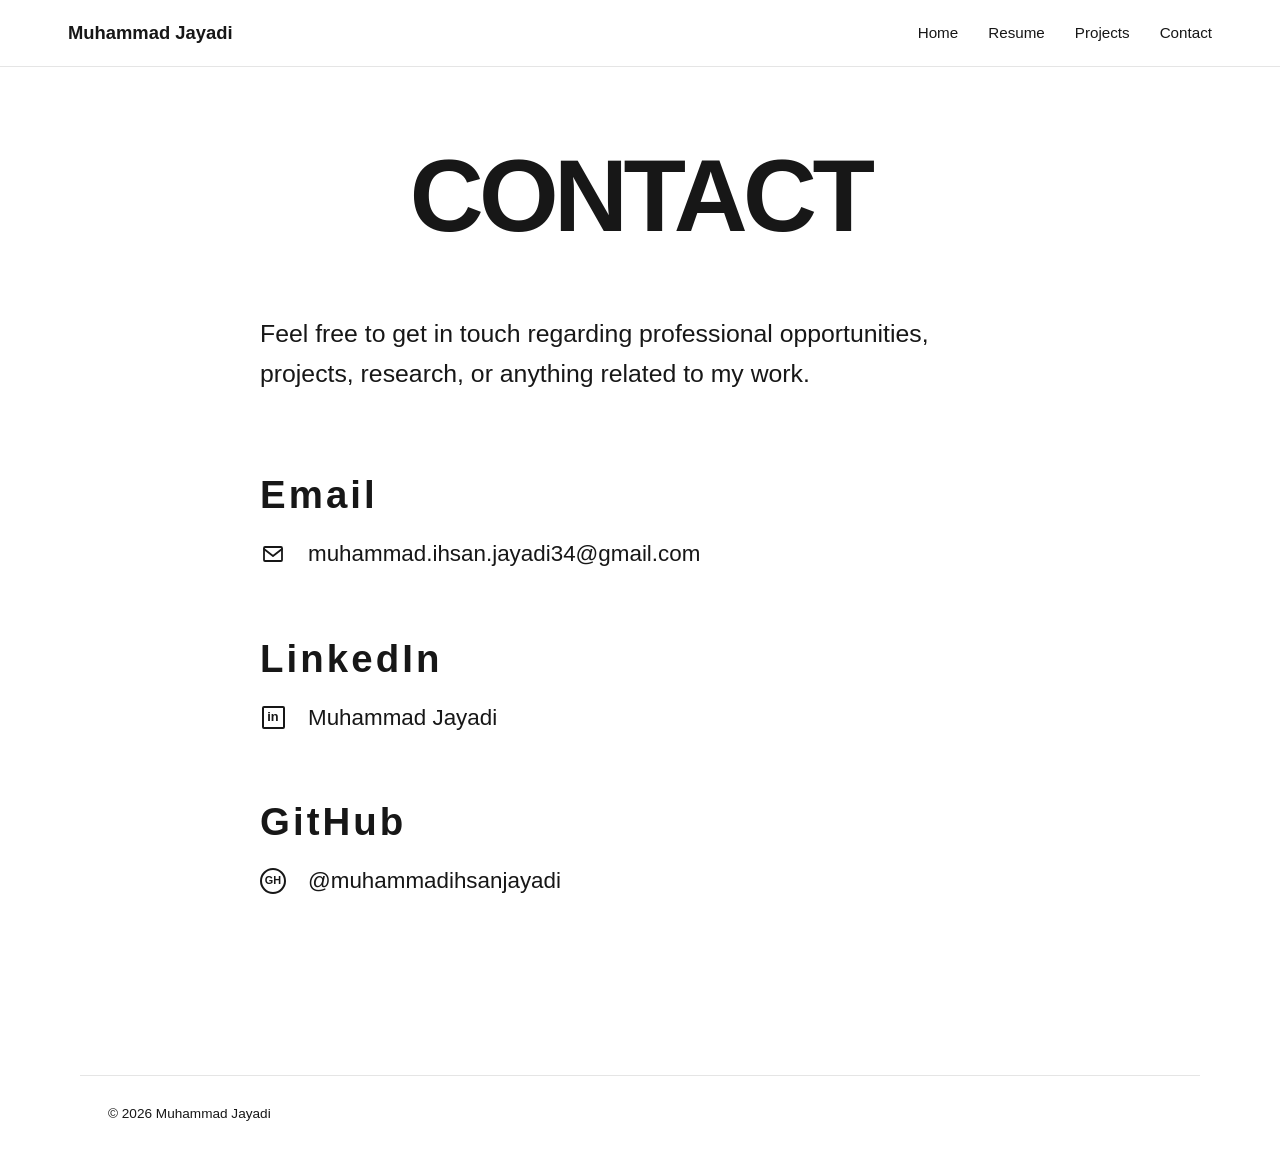
==== contact.html @ 496a7804 "Initial portfolio site" ====
<!DOCTYPE html>
<html lang="en">

<head>
  <meta charset="UTF-8">
  <meta name="viewport" content="width=device-width, initial-scale=1.0">

  <title>Contact | Muhammad Jayadi</title>

  <link rel="stylesheet" href="styles.css">

  <style>

    .contact-page {
      max-width: 1120px;
      margin: 0 auto;
      padding: 80px 28px 120px;
    }

    .contact-heading {
      text-align: center;
      padding-bottom: 70px;
    }

    .contact-heading h1 {
      font-size: clamp(4rem, 8vw, 7rem);
      line-height: 0.95;
      letter-spacing: -0.045em;
      font-weight: 800;
    }

    .contact-intro {
      max-width: 760px;
      margin: 0 auto 80px;
      text-align: left;
    }

    .contact-intro p {
      max-width: 700px;
      font-size: 1.55rem;
      line-height: 1.6;
    }

    .contact-methods {
      max-width: 760px;
      margin: 0 auto;
    }

    .contact-method {
      padding: 0 0 58px;
    }

    .contact-method + .contact-method {
      padding-top: 10px;
    }

    .contact-method h2 {
      font-size: clamp(1.8rem, 3vw, 2.5rem);
      line-height: 1.1;
      letter-spacing: 0.08em;
      font-weight: 650;
      margin-bottom: 22px;
    }

    .contact-link {
      display: inline-flex;
      align-items: center;
      gap: 22px;

      font-size: clamp(1.05rem, 2vw, 1.4rem);
      line-height: 1.4;

      transition: opacity 0.2s ease;
    }

    .contact-link:hover {
      opacity: 0.55;
    }

    .contact-icon {
      width: 26px;
      height: 26px;
      flex: 0 0 26px;

      display: flex;
      align-items: center;
      justify-content: center;
    }

    .contact-icon svg {
      width: 24px;
      height: 24px;

      stroke: currentColor;
      fill: none;

      stroke-width: 1.8;
      stroke-linecap: round;
      stroke-linejoin: round;
    }

    .linkedin-icon {
      width: 23px;
      height: 23px;

      border: 2px solid #171717;
      border-radius: 2px;

      display: flex;
      align-items: center;
      justify-content: center;

      font-size: 0.8rem;
      font-weight: 800;
      line-height: 1;
    }

    .github-icon {
      width: 26px;
      height: 26px;

      display: flex;
      align-items: center;
      justify-content: center;

      font-size: 0.68rem;
      font-weight: 800;

      border: 2px solid #171717;
      border-radius: 50%;
    }

    @media (max-width: 800px) {

      .contact-page {
        padding-top: 60px;
      }

      .contact-heading {
        padding-bottom: 55px;
      }

      .contact-intro {
        margin-bottom: 65px;
      }

      .contact-intro p {
        font-size: 1.3rem;
      }

      .contact-method {
        padding-bottom: 50px;
      }

      .contact-method h2 {
        margin-bottom: 18px;
      }

      .contact-link {
        gap: 16px;
        overflow-wrap: anywhere;
      }

    }

  </style>

</head>


<body>

  <!-- Navigation -->

  <header class="site-header">

    <nav class="navbar">

      <a class="site-name" href="index.html">
        Muhammad Jayadi
      </a>

      <ul class="nav-links">
        <li><a href="index.html">Home</a></li>
        <li><a href="resume.html">Resume</a></li>
        <li><a href="projects.html">Projects</a></li>
        <li><a href="contact.html">Contact</a></li>
      </ul>

    </nav>

  </header>


  <main class="contact-page">

    <!-- Heading -->

    <section class="contact-heading">

      <h1>
        CONTACT
      </h1>

    </section>


    <!-- Intro -->

    <section class="contact-intro">

      <p>
        Feel free to get in touch regarding professional opportunities,
        projects, research, or anything related to my work.
      </p>

    </section>


    <!-- Contact Methods -->

    <section class="contact-methods">


      <!-- Email -->

      <div class="contact-method">

        <h2>
          Email
        </h2>

        <a
          class="contact-link"
          href="mailto:muhammad.ihsan.jayadi34@gmail.com"
        >

          <span class="contact-icon">

            <svg viewBox="0 0 24 24" aria-hidden="true">
              <rect x="3" y="5" width="18" height="14" rx="1"></rect>
              <path d="M3 7l9 7 9-7"></path>
            </svg>

          </span>

          <span>
            muhammad.ihsan.jayadi34@gmail.com
          </span>

        </a>

      </div>


      <!-- LinkedIn -->

      <div class="contact-method">

        <h2>
          LinkedIn
        </h2>

        <a
          class="contact-link"
          href="https://www.linkedin.com/in/muhammad-jayadi-181474328/"
          target="_blank"
          rel="noopener noreferrer"
        >

          <span class="contact-icon">

            <span class="linkedin-icon">
              in
            </span>

          </span>

          <span>
            Muhammad Jayadi
          </span>

        </a>

      </div>


      <!-- GitHub -->

      <div class="contact-method">

        <h2>
          GitHub
        </h2>

        <a
          class="contact-link"
          href="https://github.com/muhammadihsanjayadi"
          target="_blank"
          rel="noopener noreferrer"
        >

          <span class="contact-icon">

            <span class="github-icon">
              GH
            </span>

          </span>

          <span>
            @muhammadihsanjayadi
          </span>

        </a>

      </div>


    </section>

  </main>


  <!-- Footer -->

  <footer class="site-footer">
    <p>© 2026 Muhammad Jayadi</p>
  </footer>

</body>

</html>
---- styles.css ----
/* -------------------------------------------------------
   Base
------------------------------------------------------- */

* {
  box-sizing: border-box;
  margin: 0;
  padding: 0;
}

html {
  scroll-behavior: smooth;
}

body {
  font-family: "Segoe UI", Arial, Helvetica, sans-serif;
  background: #ffffff;
  color: #171717;
}

a {
  color: inherit;
  text-decoration: none;
}

img {
  display: block;
  max-width: 100%;
}


/* -------------------------------------------------------
   Navigation
------------------------------------------------------- */

.site-header {
  width: 100%;
  background: #ffffff;
  border-bottom: 1px solid #e5e5e5;
}

.navbar {
  max-width: 1200px;
  margin: 0 auto;
  padding: 22px 28px;

  display: flex;
  align-items: center;
  justify-content: space-between;
}

.site-name {
  font-size: 1.15rem;
  font-weight: 700;
}

.nav-links {
  list-style: none;

  display: flex;
  align-items: center;
  gap: 30px;
}

.nav-links a {
  font-size: 0.95rem;
  padding-bottom: 4px;

  border-bottom: 2px solid transparent;

  transition: border-color 0.2s ease;
}

.nav-links a:hover {
  border-bottom-color: #171717;
}


/* -------------------------------------------------------
   Hero
------------------------------------------------------- */

.hero {
  max-width: 1200px;
  margin: 0 auto;
  padding: 80px 28px 100px;

  display: grid;
  grid-template-columns:
    minmax(300px, 0.9fr)
    minmax(0, 1.2fr);

  gap: 72px;
  align-items: center;
}

.hero-image img {
  width: 100%;
  aspect-ratio: 4 / 5;

  object-fit: cover;
  object-position: center;
}

.hero-content h1 {
  font-size: clamp(2.8rem, 4.5vw, 4.8rem);
  line-height: 1;
  letter-spacing: -0.04em;
  font-weight: 800;
  margin-bottom: 30px;
  white-space: nowrap;
}

@media (max-width: 800px) {
  .hero-content h1 {
    white-space: normal;
  }
}

.hero-intro {
  max-width: 720px;

  font-size: 1.1rem;
  line-height: 1.7;
}

.hero-links {
  display: flex;
  flex-wrap: wrap;

  gap: 12px;
  margin: 32px 0;
}

.hero-links a {
  border: 1px solid #171717;

  padding: 11px 18px;

  font-size: 0.95rem;
  font-weight: 600;

  transition:
    background 0.2s ease,
    color 0.2s ease;
}

.hero-links .primary-button {
  background: #171717;
  color: #ffffff;
}

.hero-links a:hover {
  background: #171717;
  color: #ffffff;
}

.hero-interests {
  border-top: 1px solid #dddddd;
  padding-top: 22px;

  font-size: 0.95rem;
  line-height: 1.7;
}


/* -------------------------------------------------------
   Shared
------------------------------------------------------- */

.section-label {
  font-size: 0.8rem;
  font-weight: 700;
  letter-spacing: 0.14em;
}

.section-heading {
  margin-bottom: 46px;
}

.section-heading .section-label {
  margin-bottom: 10px;
}

.section-heading h2 {
  font-size: clamp(2.5rem, 3.7vw, 3.8rem);
  line-height: 1;
  letter-spacing: -0.035em;
}


/* -------------------------------------------------------
   Homepage Projects
------------------------------------------------------- */

.projects-section {
  max-width: 1120px;
  margin: 0 auto;

  padding: 90px 28px 110px;

  border-top: 1px solid #e5e5e5;
}

.projects-grid {
  display: grid;
  grid-template-columns: repeat(2, minmax(0, 1fr));

  gap: 48px;
}

.project-card {
  border-top: 2px solid #171717;
  padding-top: 22px;
}

.project-image {
  display: block;

  width: 100%;
  aspect-ratio: 11 / 8.5;

  overflow: hidden;

  margin-bottom: 28px;

  background: #ffffff;
  border: 4px solid #171717;
}

.project-image img,
.project-image-map img {
  width: 100%;
  height: 100%;

  object-fit: contain;
  object-position: center;

  transition: opacity 0.25s ease;
}

.project-image:hover img {
  opacity: 0.92;
}

.project-type {
  font-size: 0.78rem;
  font-weight: 700;

  letter-spacing: 0.08em;
  text-transform: uppercase;

  margin-bottom: 14px;
}

.project-card h3 {
  font-size: 1.6rem;
  line-height: 1.2;

  margin-bottom: 16px;
}

.project-card p {
  font-size: 1rem;
  line-height: 1.65;
}

.project-link {
  display: inline-block;

  margin-top: 22px;

  font-weight: 700;

  border-bottom: 1px solid #171717;
  padding-bottom: 3px;
}

.project-link:hover {
  opacity: 0.55;
}


/* -------------------------------------------------------
   Contact Section
------------------------------------------------------- */

.contact-section {
  max-width: 1120px;
  margin: 0 auto;

  padding: 90px 28px;

  border-top: 1px solid #e5e5e5;
}

.contact-section .section-label {
  margin-bottom: 12px;
}

.contact-section h2 {
  font-size: clamp(2.5rem, 4vw, 4rem);
  line-height: 1;

  letter-spacing: -0.035em;

  margin-bottom: 24px;
}

.contact-text {
  font-size: 1.05rem;
  line-height: 1.7;

  margin-bottom: 28px;
}

.contact-links {
  display: flex;
  flex-wrap: wrap;

  gap: 12px;
}

.contact-links a {
  border: 1px solid #171717;

  padding: 11px 18px;

  font-size: 0.95rem;
  font-weight: 600;
}

.contact-links a:hover {
  background: #171717;
  color: #ffffff;
}


/* -------------------------------------------------------
   Resume
------------------------------------------------------- */

.resume-page {
  max-width: 1120px;
  margin: 0 auto;

  padding: 80px 28px 120px;
}

.resume-heading {
  text-align: center;

  padding-bottom: 70px;
}

.resume-heading h1 {
  font-size: clamp(4rem, 8vw, 7rem);
  line-height: 0.95;

  letter-spacing: -0.045em;
  font-weight: 800;
}

.resume-section {
  display: grid;
  grid-template-columns: 240px minmax(0, 1fr);

  gap: 60px;

  padding: 46px 0;

  border-top: 2px solid #171717;
}

.resume-section h2 {
  font-size: 1.35rem;
  line-height: 1.2;
}

.resume-section-content {
  min-width: 0;
}

.resume-entry + .resume-entry {
  margin-top: 42px;
}

.resume-entry-heading {
  display: flex;
  justify-content: space-between;
  align-items: flex-start;

  gap: 30px;

  margin-bottom: 12px;
}

.resume-entry h3 {
  font-size: 1.15rem;
  line-height: 1.35;
}

.resume-role {
  margin-top: 3px;

  font-size: 0.98rem;
  font-style: italic;
}

.resume-date {
  flex-shrink: 0;

  font-size: 0.9rem;
  font-weight: 600;

  text-align: right;
}

.resume-entry p {
  line-height: 1.65;
}

.resume-entry ul {
  padding-left: 20px;
  margin-top: 12px;
}

.resume-entry li {
  line-height: 1.65;
}

.resume-entry li + li {
  margin-top: 8px;
}

.publication-entry p {
  font-size: 1rem;
  line-height: 1.75;
}

.resume-groups {
  display: grid;
  grid-template-columns: repeat(3, minmax(0, 1fr));

  gap: 40px;
}

.resume-groups h3 {
  font-size: 1.05rem;
  margin-bottom: 12px;
}

.resume-groups ul {
  padding-left: 18px;
}

.resume-groups li {
  line-height: 1.6;
}

.resume-groups li + li {
  margin-top: 8px;
}


.certificate-groups {
  display: grid;
  grid-template-columns: repeat(2, minmax(0, 1fr));

  gap: 36px 50px;
}

.certificate-group h3 {
  font-size: 1.05rem;
  margin-bottom: 12px;
}

.certificate-group ul {
  padding-left: 18px;
}

.certificate-group li {
  line-height: 1.6;
}

.certificate-group li + li {
  margin-top: 8px;
}

.skills-grid {
  display: grid;
  grid-template-columns: repeat(2, minmax(0, 1fr));

  gap: 34px 50px;
}

.skills-grid h3 {
  font-size: 1rem;
  margin-bottom: 8px;
}

.skills-grid p {
  line-height: 1.65;
}


/* -------------------------------------------------------
   Portfolio Page
------------------------------------------------------- */

.portfolio-page {
  max-width: 1120px;
  margin: 0 auto;

  padding: 80px 28px 120px;
}


/* Portfolio Heading */

.portfolio-heading {
  max-width: 800px;

  margin-bottom: 90px;
}

.portfolio-heading h1 {
  font-size: clamp(4rem, 8vw, 7rem);
  line-height: 0.95;

  letter-spacing: -0.045em;
  font-weight: 800;

  margin-bottom: 28px;
}

.portfolio-heading p {
  max-width: 650px;

  font-size: 1.15rem;
  line-height: 1.7;
}


/* Individual Projects */

.portfolio-project {
  display: grid;
  grid-template-columns: 90px minmax(0, 1fr);

  gap: 50px;

  padding: 70px 0 100px;

  border-top: 3px solid #171717;
}

.portfolio-project-number {
  font-size: 1.1rem;
  font-weight: 800;

  padding-top: 6px;
}

.portfolio-project-main {
  min-width: 0;
}

.portfolio-project-header {
  max-width: 850px;

  margin-bottom: 38px;
}

.portfolio-project-header h2 {
  font-size: clamp(2.3rem, 4vw, 4rem);
  line-height: 1;

  letter-spacing: -0.035em;

  margin-bottom: 15px;
}

.portfolio-project-subtitle {
  max-width: 780px;

  font-size: 1.05rem;
  line-height: 1.6;
}


/* Portfolio Image */

.portfolio-project-image {
  display: block;

  width: 100%;
  aspect-ratio: 11 / 8.5;

  margin-bottom: 42px;

  overflow: hidden;

  border: 4px solid #171717;
  background: #ffffff;
}

.portfolio-project-image img {
  width: 100%;
  height: 100%;

  object-fit: contain;
  object-position: center;

  transition: opacity 0.25s ease;
}

.portfolio-project-image:hover img {
  opacity: 0.92;
}


/* Portfolio Details */

.portfolio-project-details {
  display: grid;
  grid-template-columns: repeat(2, minmax(0, 1fr));

  gap: 60px;

  padding-top: 8px;
}

.portfolio-project-details h3 {
  font-size: 1.05rem;

  margin-bottom: 14px;
}

.portfolio-project-details p {
  line-height: 1.7;
}

.portfolio-project-details p + p {
  margin-top: 14px;
}

.portfolio-project-details ul {
  padding-left: 20px;
}

.portfolio-project-details li {
  line-height: 1.65;
}

.portfolio-project-details li + li {
  margin-top: 7px;
}


/* Result */

.portfolio-result {
  max-width: 800px;

  margin-top: 36px;

  padding-top: 28px;

  border-top: 1px solid #dddddd;

  font-size: 1rem;
  line-height: 1.7;
}


/* Portfolio Links */

.portfolio-project-links {
  display: flex;
  flex-wrap: wrap;

  gap: 12px;

  margin-top: 38px;
}

.portfolio-project-links a {
  padding: 12px 18px;

  border: 1px solid #171717;

  font-size: 0.95rem;
  font-weight: 700;

  transition:
    background 0.2s ease,
    color 0.2s ease;
}

.portfolio-primary-link {
  background: #171717;
  color: #ffffff;
}

.portfolio-project-links a:hover {
  background: #171717;
  color: #ffffff;
}


/* -------------------------------------------------------
   Footer
------------------------------------------------------- */

.site-footer {
  max-width: 1120px;

  margin: 0 auto;

  padding: 30px 28px 45px;

  border-top: 1px solid #e5e5e5;

  font-size: 0.85rem;
}


/* -------------------------------------------------------
   Responsive
------------------------------------------------------- */

@media (max-width: 800px) {

  .navbar {
    align-items: flex-start;
    flex-direction: column;

    gap: 18px;
  }

  .nav-links {
    flex-wrap: wrap;

    gap: 14px 22px;
  }


  /* Hero */

  .hero {
    grid-template-columns: 1fr;

    gap: 42px;

    padding-top: 50px;
    padding-bottom: 70px;
  }

  .hero-image {
    max-width: 520px;
  }

  .hero-content h1 {
    font-size: clamp(3rem, 14vw, 5rem);
  }


  /* Homepage Projects */

  .projects-section {
    padding-top: 70px;
    padding-bottom: 85px;
  }

  .projects-grid {
    grid-template-columns: 1fr;

    gap: 60px;
  }


  /* Resume */

  .resume-page {
    padding-top: 60px;
  }

  .resume-heading {
    padding-bottom: 55px;
  }

  .resume-section {
    grid-template-columns: 1fr;

    gap: 24px;

    padding: 38px 0;
  }

  .resume-entry-heading {
    flex-direction: column;

    gap: 6px;
  }

  .resume-date {
    text-align: left;
  }

  .resume-groups {
    grid-template-columns: 1fr;

    gap: 28px;
  }

  .certificate-groups {
    grid-template-columns: 1fr;

    gap: 28px;
  }


  .skills-grid {
    grid-template-columns: 1fr;

    gap: 28px;
  }


  /* Portfolio */

  .portfolio-page {
    padding-top: 60px;
  }

  .portfolio-heading {
    margin-bottom: 65px;
  }

  .portfolio-project {
    grid-template-columns: 1fr;

    gap: 20px;

    padding: 55px 0 80px;
  }

  .portfolio-project-number {
    font-size: 0.95rem;
  }

  .portfolio-project-details {
    grid-template-columns: 1fr;

    gap: 34px;
  }

}
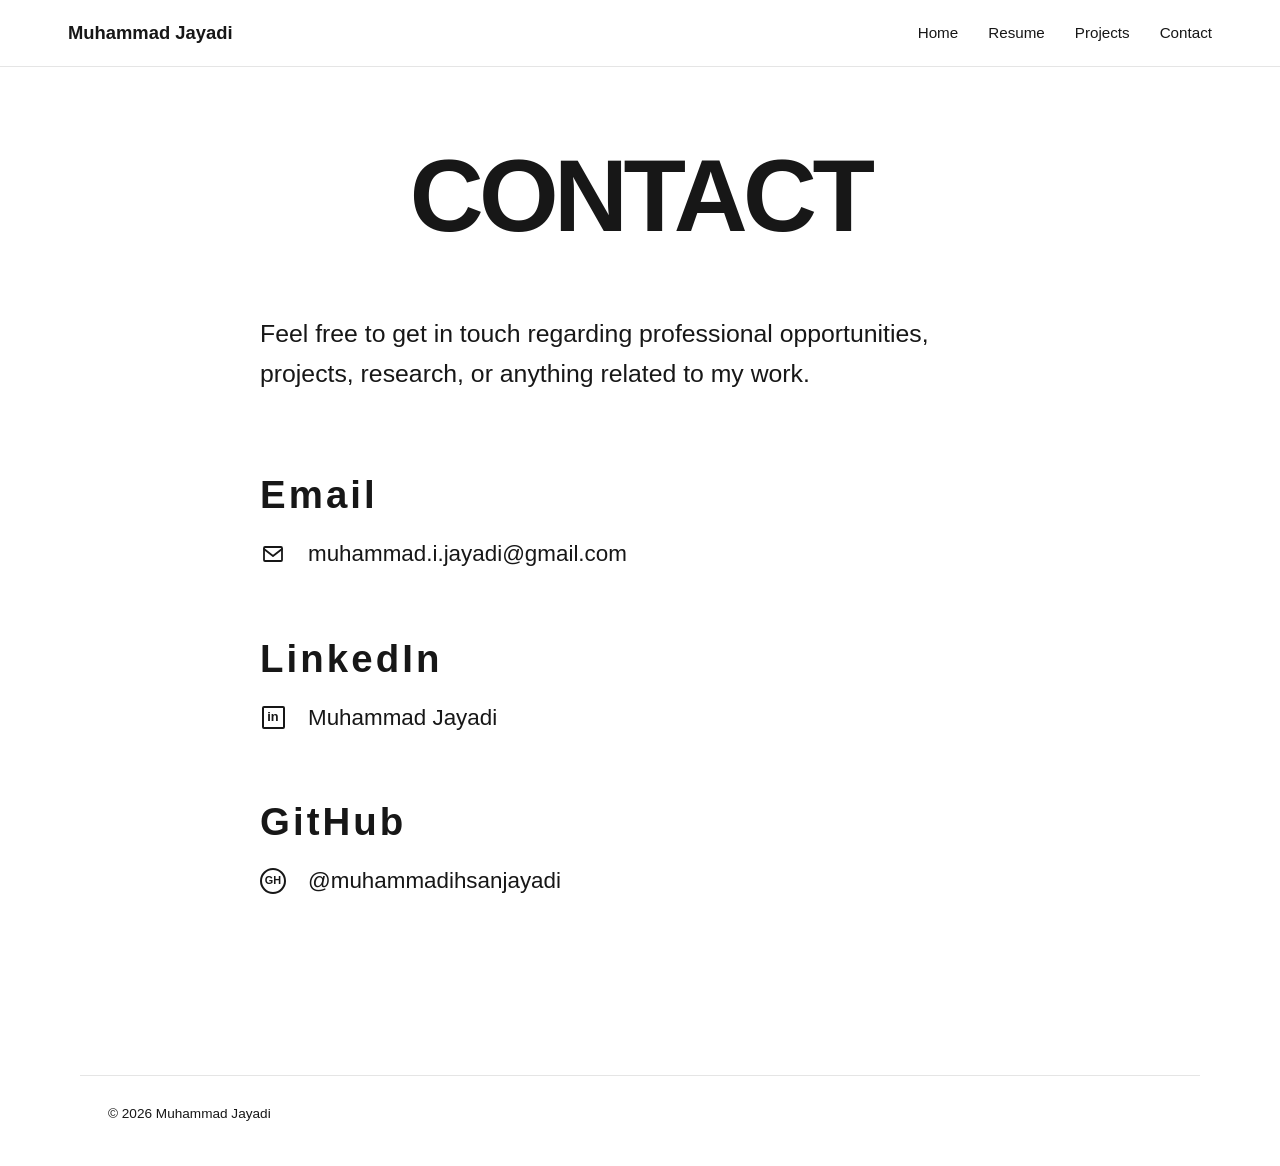
==== commit 94b4b067: "Update contact.html" ====
--- a/contact.html
+++ b/contact.html
@@ -232,7 +232,7 @@
 
         <a
           class="contact-link"
-          href="mailto:muhammad.ihsan.jayadi34@gmail.com"
+          href="mailto:muhammad.i.jayadi@gmail.com"
         >
 
           <span class="contact-icon">
@@ -245,7 +245,7 @@
           </span>
 
           <span>
-            muhammad.ihsan.jayadi34@gmail.com
+            muhammad.i.jayadi@gmail.com
           </span>
 
         </a>
